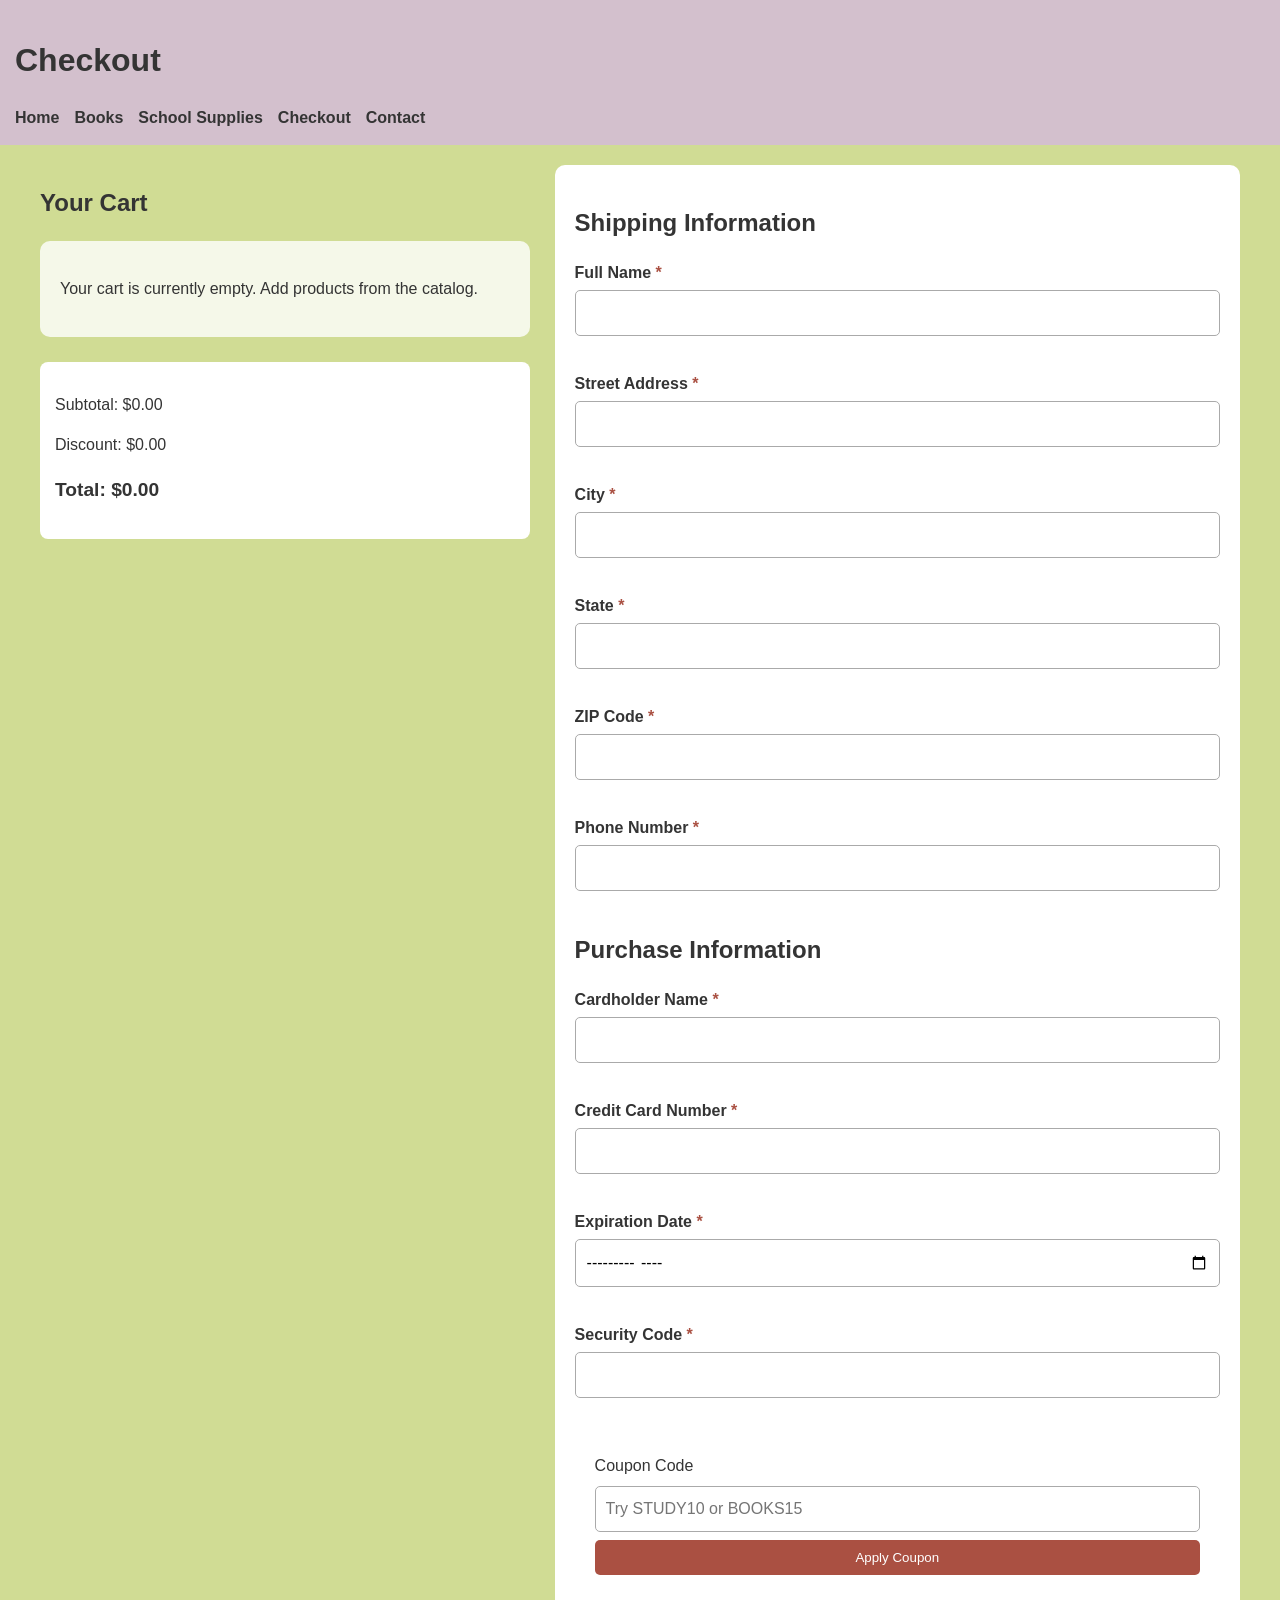
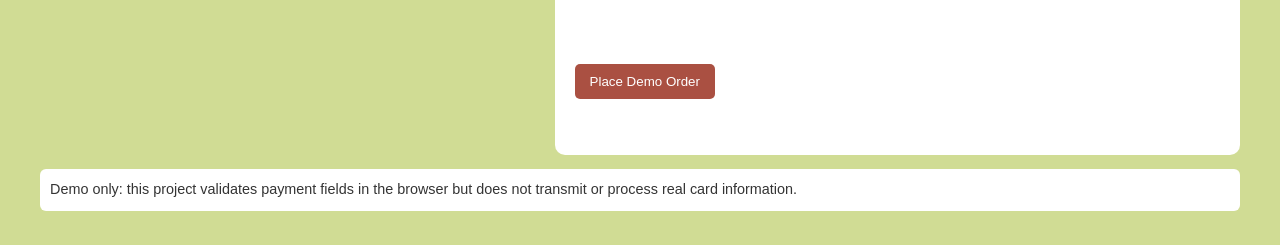
==== checkout.html @ ae918f03 "Add files via upload" ====
<!DOCTYPE html><html lang="en"><head><meta charset="UTF-8"><meta name="viewport" content="width=device-width, initial-scale=1.0"><title>Checkout</title><link rel="stylesheet" href="styles.css"></head><body><header><h1>Checkout</h1><nav>
<a href="index.html">Home</a><a href="search.html">Books</a><a href="other-items.html">School Supplies</a><a href="checkout.html">Checkout</a><a href="contact.html">Contact</a>
</nav></header><main><section class="checkout-layout"><div><h2>Your Cart</h2><div id="cart-items" class="cart-box"></div><div class="totals"><p>Subtotal: <span id="checkout-subtotal">$0.00</span></p><p>Discount: <span id="discount-amount">$0.00</span></p><p class="grand-total">Total: <span id="checkout-total">$0.00</span></p></div></div>
<form id="checkout-form" novalidate><h2>Shipping Information</h2>
<div class="form-field"><label for="full-name">Full Name <span>*</span></label><input id="full-name" name="full-name" type="text" autocomplete="name" required><small class="field-error"></small></div>
<div class="form-field"><label for="street-address">Street Address <span>*</span></label><input id="street-address" name="street-address" type="text" autocomplete="street-address" required><small class="field-error"></small></div>
<div class="form-field"><label for="city">City <span>*</span></label><input id="city" name="city" type="text" autocomplete="address-level2" required><small class="field-error"></small></div>
<div class="form-field"><label for="state">State <span>*</span></label><input id="state" name="state" type="text" autocomplete="address-level1" required><small class="field-error"></small></div>
<div class="form-field"><label for="zip-code">ZIP Code <span>*</span></label><input id="zip-code" name="zip-code" type="text" autocomplete="postal-code" required><small class="field-error"></small></div>
<div class="form-field"><label for="phone">Phone Number <span>*</span></label><input id="phone" name="phone" type="tel" autocomplete="tel" required><small class="field-error"></small></div>
<h2>Purchase Information</h2>
<div class="form-field"><label for="cardholder-name">Cardholder Name <span>*</span></label><input id="cardholder-name" name="cardholder-name" type="text" autocomplete="cc-name" required><small class="field-error"></small></div>
<div class="form-field"><label for="card-number">Credit Card Number <span>*</span></label><input id="card-number" name="card-number" type="text" inputmode="numeric" autocomplete="cc-number" required><small class="field-error"></small></div>
<div class="form-field"><label for="expiration">Expiration Date <span>*</span></label><input id="expiration" name="expiration" type="month" autocomplete="cc-exp" required><small class="field-error"></small></div>
<div class="form-field"><label for="security-code">Security Code <span>*</span></label><input id="security-code" name="security-code" type="password" inputmode="numeric" maxlength="4" autocomplete="cc-csc" required><small class="field-error"></small></div>
<div class="coupon-box"><label for="coupon-code">Coupon Code</label><input id="coupon-code" type="text" placeholder="Try STUDY10 or BOOKS15"><button type="button" id="apply-coupon">Apply Coupon</button><p id="coupon-message" class="form-message"></p></div><button type="submit">Place Demo Order</button><p id="checkout-message" class="form-message"></p></form></section><p class="demo-note">Demo only: this project validates payment fields in the browser but does not transmit or process real card information.</p></main><script src="script.js"></script></body></html>
---- styles.css ----
body{font-family:Arial,sans-serif;background:#D0DC94;color:#343434;margin:0;line-height:1.5}header{background:#D3C0CD;padding:15px}nav a{margin-right:15px;color:#343434;text-decoration:none;font-weight:bold}nav a:hover{text-decoration:underline}main{padding:20px;max-width:1200px;margin:auto}h1,h2,h3{color:#343434}button{background:#AA5042;color:white;border:none;padding:10px 15px;border-radius:5px;cursor:pointer}button:hover{opacity:.9}.hero,.roadmap,.form-card,.cart-box,.coupon-box{background:rgba(255,255,255,.8);padding:20px;border-radius:10px;margin-bottom:25px}.product-grid{display:grid;grid-template-columns:repeat(auto-fit,minmax(220px,1fr));gap:20px;margin:20px 0}.product{display:flex;flex-direction:column;margin:0;padding:15px;background:white;border-radius:8px;box-shadow:0 2px 8px rgba(0,0,0,.12);min-height:100%}.product img{width:100%;height:260px;object-fit:cover;border-radius:6px}.product-info{display:flex;flex-direction:column;gap:8px;flex:1}.product h3{margin:4px 0}.product strong{font-size:1.1rem;margin-top:auto}.category{font-size:.8rem;font-weight:bold;text-transform:uppercase;opacity:.7}.add-cart{margin-top:8px}.roadmap-grid{display:grid;grid-template-columns:repeat(auto-fit,minmax(220px,1fr));gap:15px}.roadmap-grid div{background:white;padding:15px;border-radius:8px}.checkout-layout{display:grid;grid-template-columns:minmax(280px,1fr) minmax(320px,1.4fr);gap:25px;align-items:start}.cart-row{display:flex;justify-content:space-between;gap:10px;padding:10px 0;border-bottom:1px solid #ddd}.remove-cart{padding:5px 8px;margin-left:8px;font-size:.8rem}.totals{background:white;padding:15px;border-radius:8px;margin:15px 0}.grand-total{font-size:1.2rem;font-weight:bold}.coupon-box{display:flex;flex-direction:column;gap:8px}.form-card,form{background:white;padding:20px;border-radius:10px}.form-field{margin-bottom:15px}.form-field label{display:block;font-weight:bold;margin-bottom:5px}.form-field label span{color:#AA5042}.form-field input,.form-field textarea,.coupon-box input{width:100%;box-sizing:border-box;padding:10px;border:1px solid #aaa;border-radius:5px;font:inherit}.form-field input:focus,.form-field textarea:focus,.coupon-box input:focus{outline:2px solid #AA5042}.form-field input.invalid,.form-field textarea.invalid{border:2px solid #AA5042;background:#fff2f0}.field-error{display:block;color:#AA5042;min-height:18px;margin-top:3px}.form-message{margin:8px 0;min-height:20px}.error-message{color:#AA5042;font-weight:bold}.success-message{color:#356b35;font-weight:bold}.demo-note{font-size:.9rem;background:#fff;padding:10px;border-radius:6px}footer{padding:20px;text-align:center}@media(max-width:700px){nav a{display:inline-block;margin-bottom:8px}.checkout-layout{grid-template-columns:1fr}.product img{height:220px}}
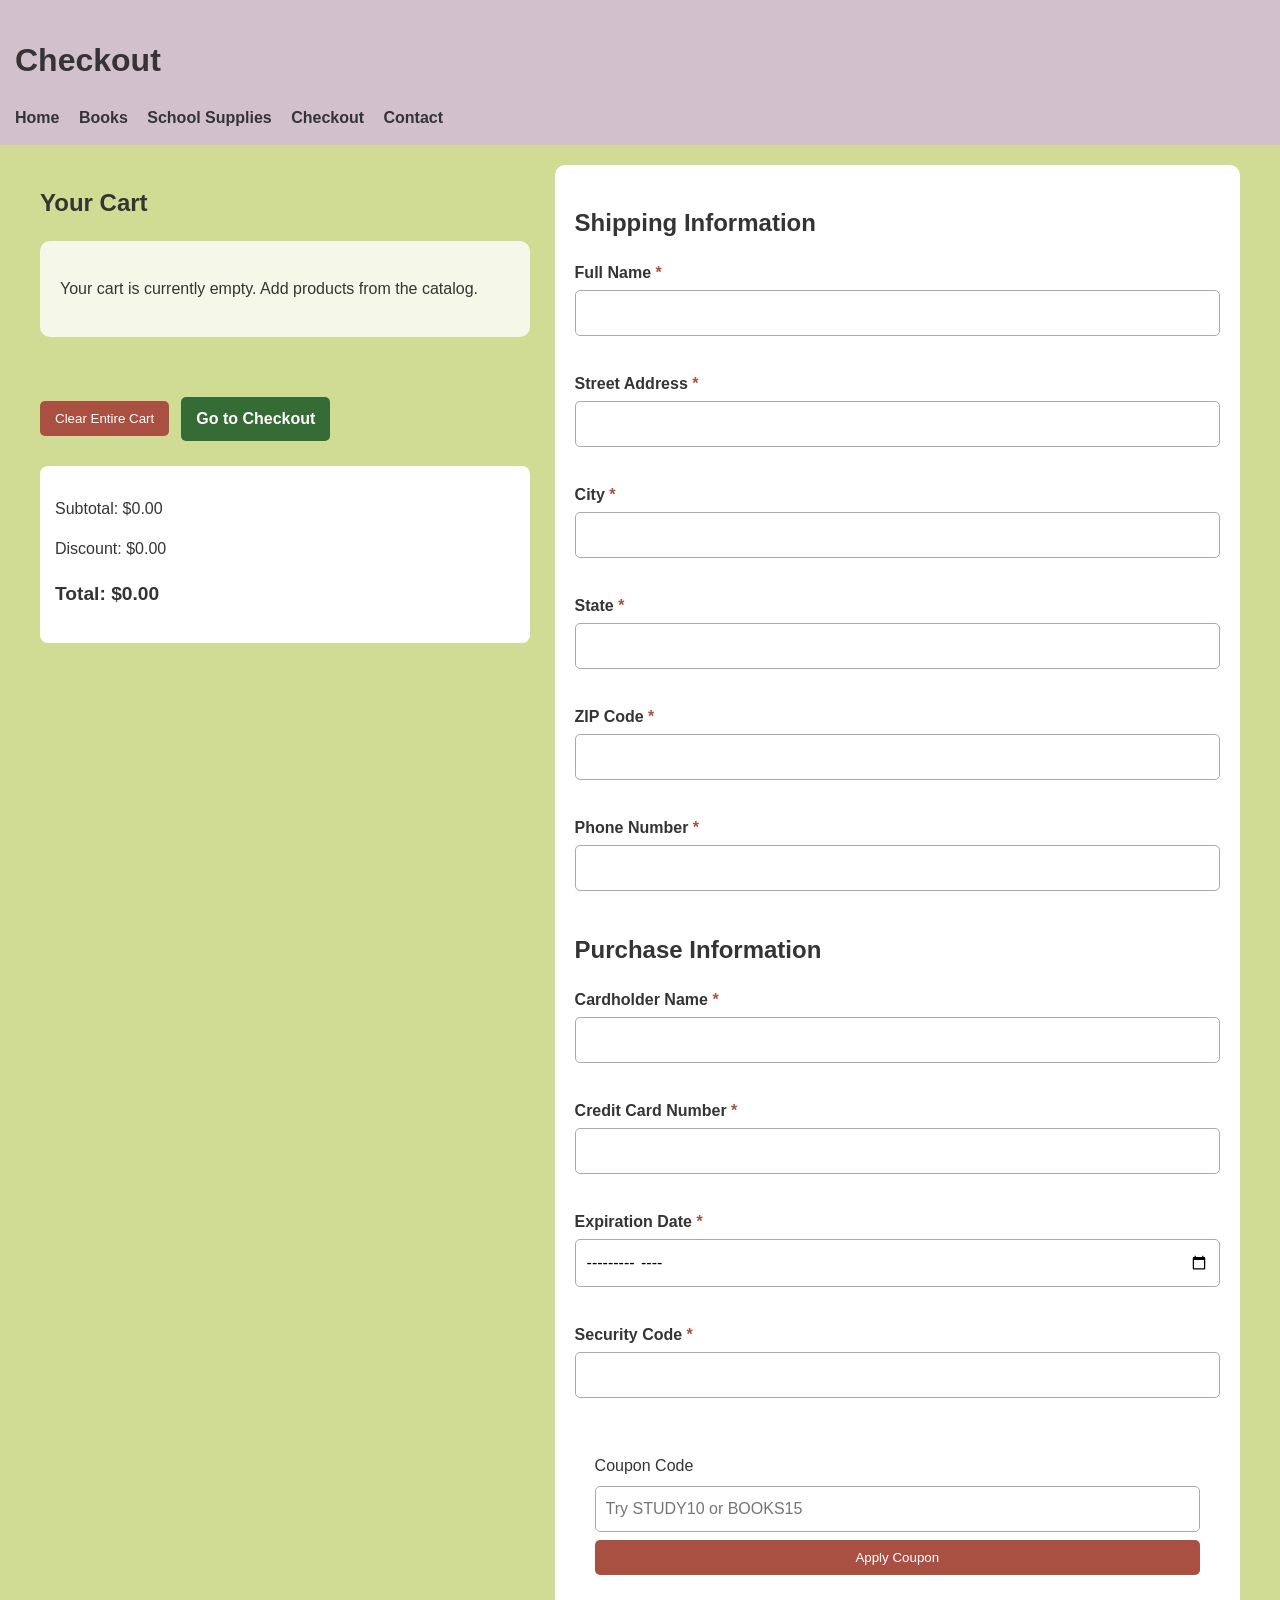
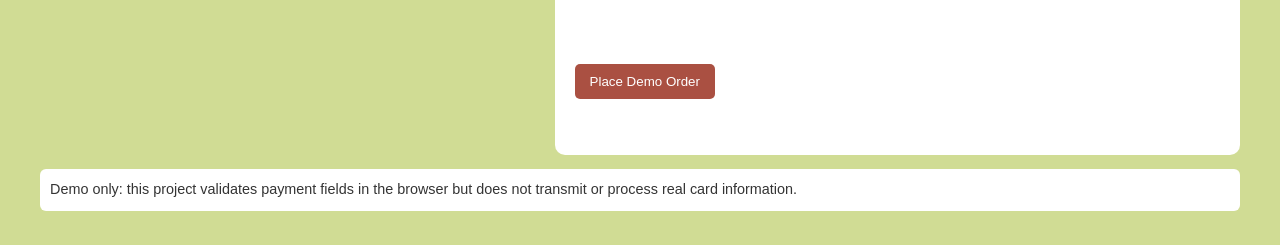
==== commit 1764d99b: "Add files via upload updated code for part 4 of the project" ====
--- a/checkout.html
+++ b/checkout.html
@@ -1,16 +1,455 @@
-<!DOCTYPE html><html lang="en"><head><meta charset="UTF-8"><meta name="viewport" content="width=device-width, initial-scale=1.0"><title>Checkout</title><link rel="stylesheet" href="styles.css"></head><body><header><h1>Checkout</h1><nav>
-<a href="index.html">Home</a><a href="search.html">Books</a><a href="other-items.html">School Supplies</a><a href="checkout.html">Checkout</a><a href="contact.html">Contact</a>
-</nav></header><main><section class="checkout-layout"><div><h2>Your Cart</h2><div id="cart-items" class="cart-box"></div><div class="totals"><p>Subtotal: <span id="checkout-subtotal">$0.00</span></p><p>Discount: <span id="discount-amount">$0.00</span></p><p class="grand-total">Total: <span id="checkout-total">$0.00</span></p></div></div>
-<form id="checkout-form" novalidate><h2>Shipping Information</h2>
-<div class="form-field"><label for="full-name">Full Name <span>*</span></label><input id="full-name" name="full-name" type="text" autocomplete="name" required><small class="field-error"></small></div>
-<div class="form-field"><label for="street-address">Street Address <span>*</span></label><input id="street-address" name="street-address" type="text" autocomplete="street-address" required><small class="field-error"></small></div>
-<div class="form-field"><label for="city">City <span>*</span></label><input id="city" name="city" type="text" autocomplete="address-level2" required><small class="field-error"></small></div>
-<div class="form-field"><label for="state">State <span>*</span></label><input id="state" name="state" type="text" autocomplete="address-level1" required><small class="field-error"></small></div>
-<div class="form-field"><label for="zip-code">ZIP Code <span>*</span></label><input id="zip-code" name="zip-code" type="text" autocomplete="postal-code" required><small class="field-error"></small></div>
-<div class="form-field"><label for="phone">Phone Number <span>*</span></label><input id="phone" name="phone" type="tel" autocomplete="tel" required><small class="field-error"></small></div>
-<h2>Purchase Information</h2>
-<div class="form-field"><label for="cardholder-name">Cardholder Name <span>*</span></label><input id="cardholder-name" name="cardholder-name" type="text" autocomplete="cc-name" required><small class="field-error"></small></div>
-<div class="form-field"><label for="card-number">Credit Card Number <span>*</span></label><input id="card-number" name="card-number" type="text" inputmode="numeric" autocomplete="cc-number" required><small class="field-error"></small></div>
-<div class="form-field"><label for="expiration">Expiration Date <span>*</span></label><input id="expiration" name="expiration" type="month" autocomplete="cc-exp" required><small class="field-error"></small></div>
-<div class="form-field"><label for="security-code">Security Code <span>*</span></label><input id="security-code" name="security-code" type="password" inputmode="numeric" maxlength="4" autocomplete="cc-csc" required><small class="field-error"></small></div>
-<div class="coupon-box"><label for="coupon-code">Coupon Code</label><input id="coupon-code" type="text" placeholder="Try STUDY10 or BOOKS15"><button type="button" id="apply-coupon">Apply Coupon</button><p id="coupon-message" class="form-message"></p></div><button type="submit">Place Demo Order</button><p id="checkout-message" class="form-message"></p></form></section><p class="demo-note">Demo only: this project validates payment fields in the browser but does not transmit or process real card information.</p></main><script src="script.js"></script></body></html>+<!DOCTYPE html>
+
+<html lang="en">
+
+<head>
+
+  <meta charset="UTF-8">
+
+  <meta
+    name="viewport"
+    content="width=device-width, initial-scale=1.0"
+  >
+
+  <title>Checkout</title>
+
+  <link
+    rel="stylesheet"
+    href="styles.css"
+  >
+
+</head>
+
+
+<body>
+
+<header>
+
+  <h1>Checkout</h1>
+
+  <nav>
+
+    <a href="index.html">Home</a>
+
+    <a href="search.html">Books</a>
+
+    <a href="other-items.html">
+      School Supplies
+    </a>
+
+    <a href="checkout.html">
+      Checkout
+    </a>
+
+    <a href="contact.html">
+      Contact
+    </a>
+
+  </nav>
+
+</header>
+
+
+<main>
+
+  <section class="checkout-layout">
+
+
+    <!-- =================================================
+         SHOPPING CART
+         ================================================= -->
+
+    <div>
+
+      <h2>Your Cart</h2>
+
+      <div
+        id="cart-items"
+        class="cart-box"
+      ></div>
+
+
+      <!-- Messages such as stock/quantity warnings -->
+
+      <p
+        id="cart-message"
+        class="form-message error-message"
+        aria-live="polite"
+      ></p>
+
+
+      <!-- Cart controls -->
+
+      <div class="cart-controls">
+
+        <button
+          type="button"
+          id="clear-cart"
+        >
+          Clear Entire Cart
+        </button>
+
+
+        <a
+          href="checkout.html"
+          class="checkout-button"
+        >
+          Go to Checkout
+        </a>
+
+      </div>
+
+
+      <!-- Order totals -->
+
+      <div class="totals">
+
+        <p>
+          Subtotal:
+          <span id="checkout-subtotal">
+            $0.00
+          </span>
+        </p>
+
+
+        <p>
+          Discount:
+          <span id="discount-amount">
+            $0.00
+          </span>
+        </p>
+
+
+        <p class="grand-total">
+
+          Total:
+          <span id="checkout-total">
+            $0.00
+          </span>
+
+        </p>
+
+      </div>
+
+    </div>
+
+
+
+    <!-- =================================================
+         CHECKOUT FORM
+         ================================================= -->
+
+    <form
+      id="checkout-form"
+      novalidate
+    >
+
+
+      <!-- SHIPPING INFORMATION -->
+
+      <h2>
+        Shipping Information
+      </h2>
+
+
+      <div class="form-field">
+
+        <label for="full-name">
+
+          Full Name
+          <span>*</span>
+
+        </label>
+
+        <input
+          id="full-name"
+          name="full-name"
+          type="text"
+          autocomplete="name"
+          required
+        >
+
+        <small class="field-error"></small>
+
+      </div>
+
+
+      <div class="form-field">
+
+        <label for="street-address">
+
+          Street Address
+          <span>*</span>
+
+        </label>
+
+        <input
+          id="street-address"
+          name="street-address"
+          type="text"
+          autocomplete="street-address"
+          required
+        >
+
+        <small class="field-error"></small>
+
+      </div>
+
+
+      <div class="form-field">
+
+        <label for="city">
+
+          City
+          <span>*</span>
+
+        </label>
+
+        <input
+          id="city"
+          name="city"
+          type="text"
+          autocomplete="address-level2"
+          required
+        >
+
+        <small class="field-error"></small>
+
+      </div>
+
+
+      <div class="form-field">
+
+        <label for="state">
+
+          State
+          <span>*</span>
+
+        </label>
+
+        <input
+          id="state"
+          name="state"
+          type="text"
+          autocomplete="address-level1"
+          required
+        >
+
+        <small class="field-error"></small>
+
+      </div>
+
+
+      <div class="form-field">
+
+        <label for="zip-code">
+
+          ZIP Code
+          <span>*</span>
+
+        </label>
+
+        <input
+          id="zip-code"
+          name="zip-code"
+          type="text"
+          autocomplete="postal-code"
+          required
+        >
+
+        <small class="field-error"></small>
+
+      </div>
+
+
+      <div class="form-field">
+
+        <label for="phone">
+
+          Phone Number
+          <span>*</span>
+
+        </label>
+
+        <input
+          id="phone"
+          name="phone"
+          type="tel"
+          autocomplete="tel"
+          required
+        >
+
+        <small class="field-error"></small>
+
+      </div>
+
+
+
+      <!-- PURCHASE INFORMATION -->
+
+      <h2>
+        Purchase Information
+      </h2>
+
+
+      <div class="form-field">
+
+        <label for="cardholder-name">
+
+          Cardholder Name
+          <span>*</span>
+
+        </label>
+
+        <input
+          id="cardholder-name"
+          name="cardholder-name"
+          type="text"
+          autocomplete="cc-name"
+          required
+        >
+
+        <small class="field-error"></small>
+
+      </div>
+
+
+      <div class="form-field">
+
+        <label for="card-number">
+
+          Credit Card Number
+          <span>*</span>
+
+        </label>
+
+        <input
+          id="card-number"
+          name="card-number"
+          type="text"
+          inputmode="numeric"
+          autocomplete="cc-number"
+          required
+        >
+
+        <small class="field-error"></small>
+
+      </div>
+
+
+      <div class="form-field">
+
+        <label for="expiration">
+
+          Expiration Date
+          <span>*</span>
+
+        </label>
+
+        <input
+          id="expiration"
+          name="expiration"
+          type="month"
+          autocomplete="cc-exp"
+          required
+        >
+
+        <small class="field-error"></small>
+
+      </div>
+
+
+      <div class="form-field">
+
+        <label for="security-code">
+
+          Security Code
+          <span>*</span>
+
+        </label>
+
+        <input
+          id="security-code"
+          name="security-code"
+          type="password"
+          inputmode="numeric"
+          maxlength="4"
+          autocomplete="cc-csc"
+          required
+        >
+
+        <small class="field-error"></small>
+
+      </div>
+
+
+
+      <!-- COUPON -->
+
+      <div class="coupon-box">
+
+        <label for="coupon-code">
+          Coupon Code
+        </label>
+
+        <input
+          id="coupon-code"
+          type="text"
+          placeholder="Try STUDY10 or BOOKS15"
+        >
+
+        <button
+          type="button"
+          id="apply-coupon"
+        >
+          Apply Coupon
+        </button>
+
+        <p
+          id="coupon-message"
+          class="form-message"
+        ></p>
+
+      </div>
+
+
+
+      <!-- PLACE ORDER -->
+
+      <button type="submit">
+
+        Place Demo Order
+
+      </button>
+
+
+      <!-- ORDER CONFIRMATION -->
+
+      <p
+        id="checkout-message"
+        class="form-message"
+        aria-live="polite"
+      ></p>
+
+
+    </form>
+
+  </section>
+
+
+  <p class="demo-note">
+
+    Demo only: this project validates payment fields
+    in the browser but does not transmit or process
+    real card information.
+
+  </p>
+
+</main>
+
+
+<script src="script.js"></script>
+
+</body>
+
+</html>
--- a/styles.css
+++ b/styles.css
@@ -1 +1,539 @@
-body{font-family:Arial,sans-serif;background:#D0DC94;color:#343434;margin:0;line-height:1.5}header{background:#D3C0CD;padding:15px}nav a{margin-right:15px;color:#343434;text-decoration:none;font-weight:bold}nav a:hover{text-decoration:underline}main{padding:20px;max-width:1200px;margin:auto}h1,h2,h3{color:#343434}button{background:#AA5042;color:white;border:none;padding:10px 15px;border-radius:5px;cursor:pointer}button:hover{opacity:.9}.hero,.roadmap,.form-card,.cart-box,.coupon-box{background:rgba(255,255,255,.8);padding:20px;border-radius:10px;margin-bottom:25px}.product-grid{display:grid;grid-template-columns:repeat(auto-fit,minmax(220px,1fr));gap:20px;margin:20px 0}.product{display:flex;flex-direction:column;margin:0;padding:15px;background:white;border-radius:8px;box-shadow:0 2px 8px rgba(0,0,0,.12);min-height:100%}.product img{width:100%;height:260px;object-fit:cover;border-radius:6px}.product-info{display:flex;flex-direction:column;gap:8px;flex:1}.product h3{margin:4px 0}.product strong{font-size:1.1rem;margin-top:auto}.category{font-size:.8rem;font-weight:bold;text-transform:uppercase;opacity:.7}.add-cart{margin-top:8px}.roadmap-grid{display:grid;grid-template-columns:repeat(auto-fit,minmax(220px,1fr));gap:15px}.roadmap-grid div{background:white;padding:15px;border-radius:8px}.checkout-layout{display:grid;grid-template-columns:minmax(280px,1fr) minmax(320px,1.4fr);gap:25px;align-items:start}.cart-row{display:flex;justify-content:space-between;gap:10px;padding:10px 0;border-bottom:1px solid #ddd}.remove-cart{padding:5px 8px;margin-left:8px;font-size:.8rem}.totals{background:white;padding:15px;border-radius:8px;margin:15px 0}.grand-total{font-size:1.2rem;font-weight:bold}.coupon-box{display:flex;flex-direction:column;gap:8px}.form-card,form{background:white;padding:20px;border-radius:10px}.form-field{margin-bottom:15px}.form-field label{display:block;font-weight:bold;margin-bottom:5px}.form-field label span{color:#AA5042}.form-field input,.form-field textarea,.coupon-box input{width:100%;box-sizing:border-box;padding:10px;border:1px solid #aaa;border-radius:5px;font:inherit}.form-field input:focus,.form-field textarea:focus,.coupon-box input:focus{outline:2px solid #AA5042}.form-field input.invalid,.form-field textarea.invalid{border:2px solid #AA5042;background:#fff2f0}.field-error{display:block;color:#AA5042;min-height:18px;margin-top:3px}.form-message{margin:8px 0;min-height:20px}.error-message{color:#AA5042;font-weight:bold}.success-message{color:#356b35;font-weight:bold}.demo-note{font-size:.9rem;background:#fff;padding:10px;border-radius:6px}footer{padding:20px;text-align:center}@media(max-width:700px){nav a{display:inline-block;margin-bottom:8px}.checkout-layout{grid-template-columns:1fr}.product img{height:220px}}+/* =========================================================
+   GENERAL PAGE STYLING
+   ========================================================= */
+
+body {
+  font-family: Arial, sans-serif;
+  background: #D0DC94;
+  color: #343434;
+  margin: 0;
+  line-height: 1.5;
+}
+
+
+header {
+  background: #D3C0CD;
+  padding: 15px;
+}
+
+
+nav a {
+  margin-right: 15px;
+  color: #343434;
+  text-decoration: none;
+  font-weight: bold;
+}
+
+
+nav a:hover {
+  text-decoration: underline;
+}
+
+
+main {
+  padding: 20px;
+  max-width: 1200px;
+  margin: auto;
+}
+
+
+h1,
+h2,
+h3 {
+  color: #343434;
+}
+
+
+button {
+  background: #AA5042;
+  color: white;
+  border: none;
+  padding: 10px 15px;
+  border-radius: 5px;
+  cursor: pointer;
+}
+
+
+button:hover {
+  opacity: 0.9;
+}
+
+
+/* =========================================================
+   HERO / GENERAL CONTENT
+   ========================================================= */
+
+.hero,
+.roadmap,
+.form-card,
+.cart-box,
+.coupon-box {
+  background: rgba(255, 255, 255, 0.8);
+  padding: 20px;
+  border-radius: 10px;
+  margin-bottom: 25px;
+}
+
+
+/* =========================================================
+   PRODUCT GRID
+   ========================================================= */
+
+.product-grid {
+  display: grid;
+
+  grid-template-columns:
+    repeat(
+      auto-fit,
+      minmax(220px, 1fr)
+    );
+
+  gap: 20px;
+
+  margin: 20px 0;
+}
+
+
+.product {
+  display: flex;
+
+  flex-direction: column;
+
+  margin: 0;
+
+  padding: 15px;
+
+  background: white;
+
+  border-radius: 8px;
+
+  box-shadow:
+    0 2px 8px rgba(0, 0, 0, 0.12);
+
+  min-height: 100%;
+}
+
+
+.product img {
+  width: 100%;
+
+  height: 260px;
+
+  object-fit: cover;
+
+  border-radius: 6px;
+}
+
+
+.product-info {
+  display: flex;
+
+  flex-direction: column;
+
+  gap: 8px;
+
+  flex: 1;
+}
+
+
+.product h3 {
+  margin: 4px 0;
+}
+
+
+.product strong {
+  font-size: 1.1rem;
+
+  margin-top: auto;
+}
+
+
+.category {
+  font-size: 0.8rem;
+
+  font-weight: bold;
+
+  text-transform: uppercase;
+
+  opacity: 0.7;
+}
+
+
+/* =========================================================
+   INVENTORY / PRODUCT BUTTONS
+   ========================================================= */
+
+.add-cart {
+  margin-top: 8px;
+}
+
+
+.add-cart:disabled {
+  background: #777;
+
+  cursor: not-allowed;
+
+  opacity: 0.8;
+}
+
+
+.add-cart.just-added {
+  background: #356b35;
+
+  transform: scale(1.03);
+
+  transition:
+    background 0.2s,
+    transform 0.2s;
+}
+
+
+.stock-count {
+  margin: 5px 0;
+
+  font-size: 0.9rem;
+
+  font-weight: bold;
+}
+
+
+/* =========================================================
+   CHECKOUT LAYOUT
+   ========================================================= */
+
+.checkout-layout {
+  display: grid;
+
+  grid-template-columns:
+    minmax(280px, 1fr)
+    minmax(320px, 1.4fr);
+
+  gap: 25px;
+
+  align-items: start;
+}
+
+
+/* =========================================================
+   SHOPPING CART
+   ========================================================= */
+
+.cart-row {
+  display: flex;
+
+  justify-content: space-between;
+
+  align-items: center;
+
+  flex-wrap: wrap;
+
+  gap: 15px;
+
+  padding: 15px 0;
+
+  border-bottom: 1px solid #ddd;
+}
+
+
+.cart-item-details {
+  display: flex;
+
+  flex-wrap: wrap;
+
+  align-items: center;
+
+  gap: 10px;
+
+  flex: 1;
+
+  min-width: 180px;
+}
+
+
+.cart-item-details p {
+  margin: 0;
+}
+
+
+.cart-item-actions {
+  display: flex;
+
+  flex-wrap: wrap;
+
+  align-items: center;
+
+  gap: 10px;
+}
+
+
+.cart-quantity {
+  width: 70px;
+
+  padding: 7px;
+
+  border: 1px solid #aaa;
+
+  border-radius: 5px;
+
+  font-size: 1rem;
+}
+
+
+.remove-cart {
+  padding: 5px 8px;
+
+  margin-left: 5px;
+
+  font-size: 0.8rem;
+}
+
+
+/* =========================================================
+   CART CONTROLS
+   ========================================================= */
+
+.cart-controls {
+  display: flex;
+
+  flex-wrap: wrap;
+
+  gap: 12px;
+
+  align-items: center;
+
+  margin: 15px 0 25px;
+}
+
+
+.checkout-button {
+  display: inline-block;
+
+  background: #356b35;
+
+  color: white;
+
+  padding: 10px 15px;
+
+  border-radius: 5px;
+
+  text-decoration: none;
+
+  font-weight: bold;
+}
+
+
+.checkout-button:hover {
+  opacity: 0.9;
+
+  text-decoration: underline;
+}
+
+
+/* =========================================================
+   CART TOTALS
+   ========================================================= */
+
+.totals {
+  background: white;
+
+  padding: 15px;
+
+  border-radius: 8px;
+
+  margin: 15px 0;
+}
+
+
+.grand-total {
+  font-size: 1.2rem;
+
+  font-weight: bold;
+}
+
+
+/* =========================================================
+   FORMS
+   ========================================================= */
+
+.form-card,
+form {
+  background: white;
+
+  padding: 20px;
+
+  border-radius: 10px;
+}
+
+
+.form-field {
+  margin-bottom: 15px;
+}
+
+
+.form-field label {
+  display: block;
+
+  font-weight: bold;
+
+  margin-bottom: 5px;
+}
+
+
+.form-field label span {
+  color: #AA5042;
+}
+
+
+.form-field input,
+.form-field textarea,
+.coupon-box input {
+  width: 100%;
+
+  box-sizing: border-box;
+
+  padding: 10px;
+
+  border: 1px solid #aaa;
+
+  border-radius: 5px;
+
+  font: inherit;
+}
+
+
+.form-field input:focus,
+.form-field textarea:focus,
+.coupon-box input:focus {
+  outline: 2px solid #AA5042;
+}
+
+
+/* =========================================================
+   FORM VALIDATION
+   ========================================================= */
+
+.form-field input.invalid,
+.form-field textarea.invalid {
+  border: 2px solid #AA5042;
+
+  background: #fff2f0;
+}
+
+
+.field-error {
+  display: block;
+
+  color: #AA5042;
+
+  min-height: 18px;
+
+  margin-top: 3px;
+}
+
+
+.form-message {
+  margin: 8px 0;
+
+  min-height: 20px;
+}
+
+
+.error-message {
+  color: #AA5042;
+
+  font-weight: bold;
+}
+
+
+.success-message {
+  color: #356b35;
+
+  font-weight: bold;
+}
+
+
+/* =========================================================
+   COUPON BOX
+   ========================================================= */
+
+.coupon-box {
+  display: flex;
+
+  flex-direction: column;
+
+  gap: 8px;
+}
+
+
+/* =========================================================
+   DEMO PAYMENT MESSAGE
+   ========================================================= */
+
+.demo-note {
+  font-size: 0.9rem;
+
+  background: #fff;
+
+  padding: 10px;
+
+  border-radius: 6px;
+}
+
+
+/* =========================================================
+   FOOTER
+   ========================================================= */
+
+footer {
+  padding: 20px;
+
+  text-align: center;
+}
+
+
+/* =========================================================
+   MOBILE / RESPONSIVE DESIGN
+   ========================================================= */
+
+@media (max-width: 700px) {
+
+  nav a {
+    display: inline-block;
+
+    margin-bottom: 8px;
+  }
+
+
+  .checkout-layout {
+    grid-template-columns: 1fr;
+  }
+
+
+  .product img {
+    height: 220px;
+  }
+
+}
+
+
+@media (max-width: 600px) {
+
+  .cart-row {
+    align-items: flex-start;
+
+    flex-direction: column;
+  }
+
+
+  .cart-item-actions {
+    width: 100%;
+
+    justify-content: space-between;
+  }
+
+
+  .cart-controls > * {
+    max-width: 100%;
+  }
+
+}
